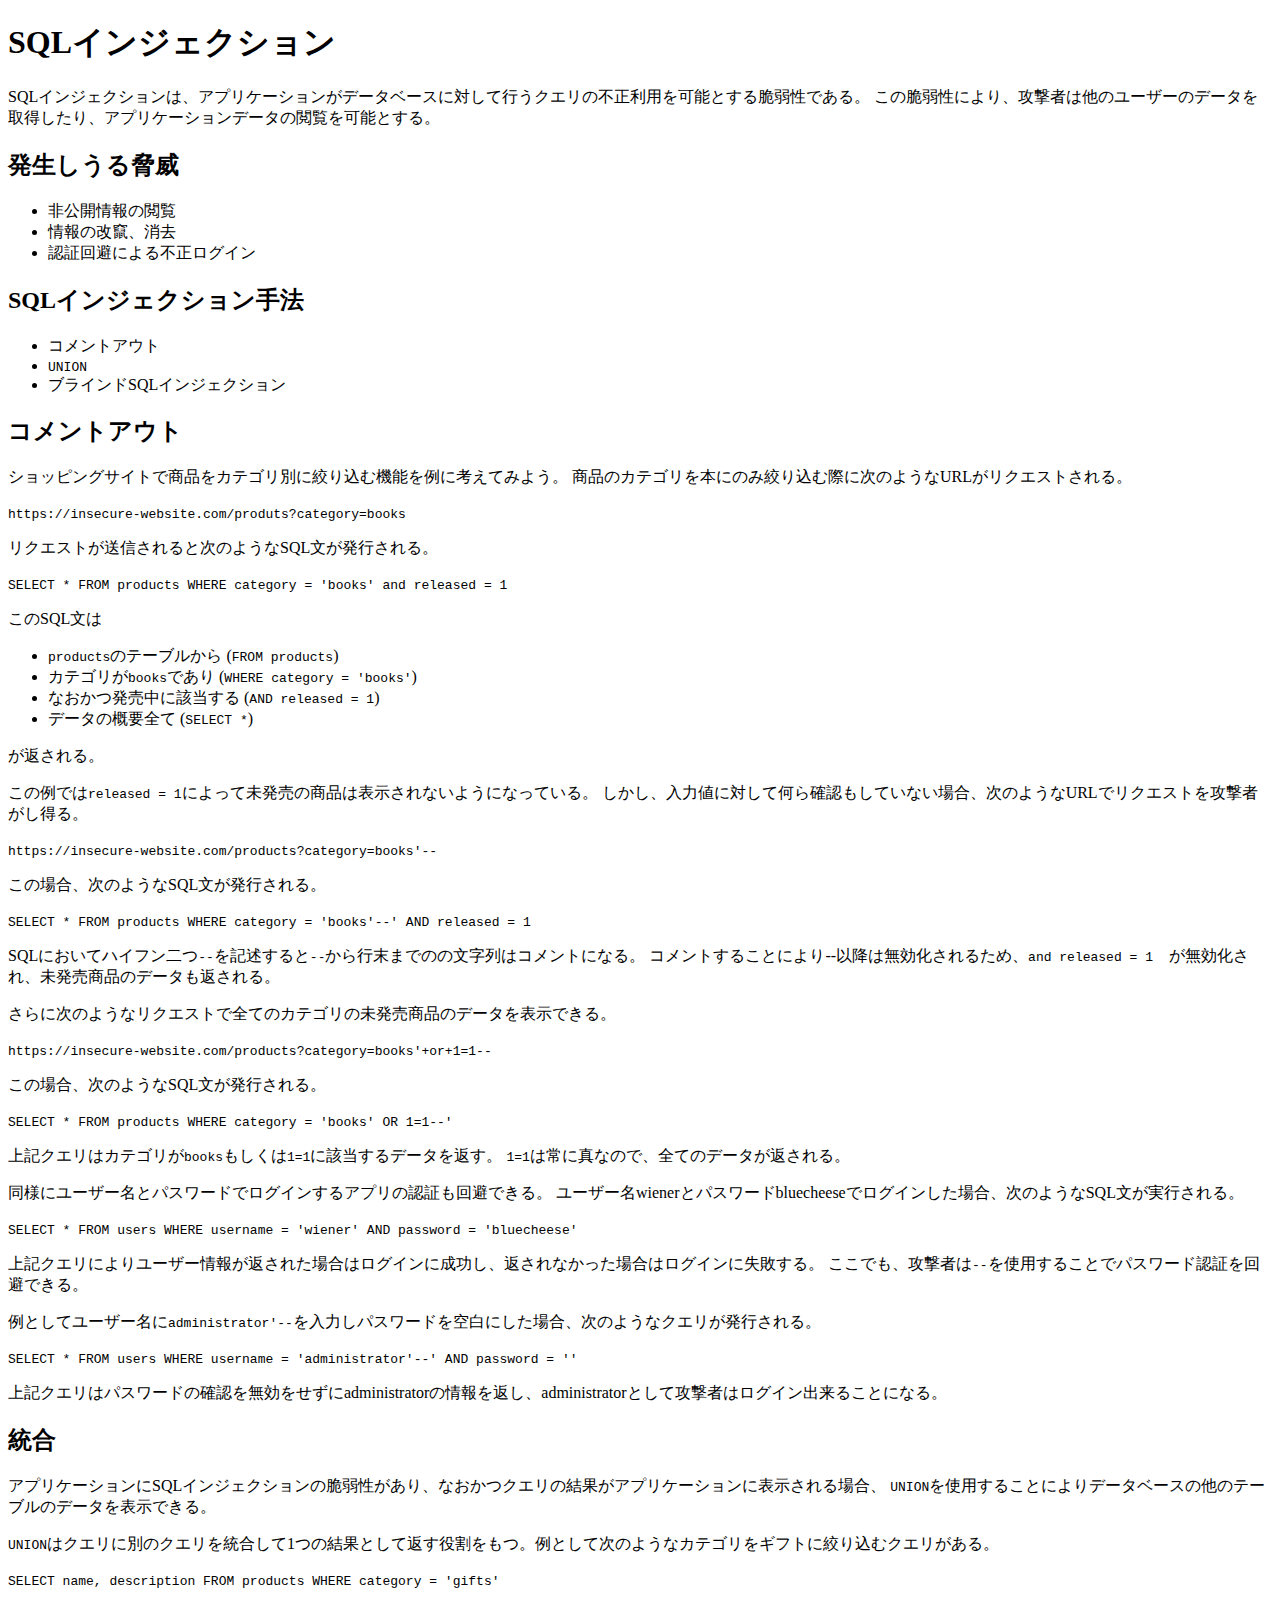
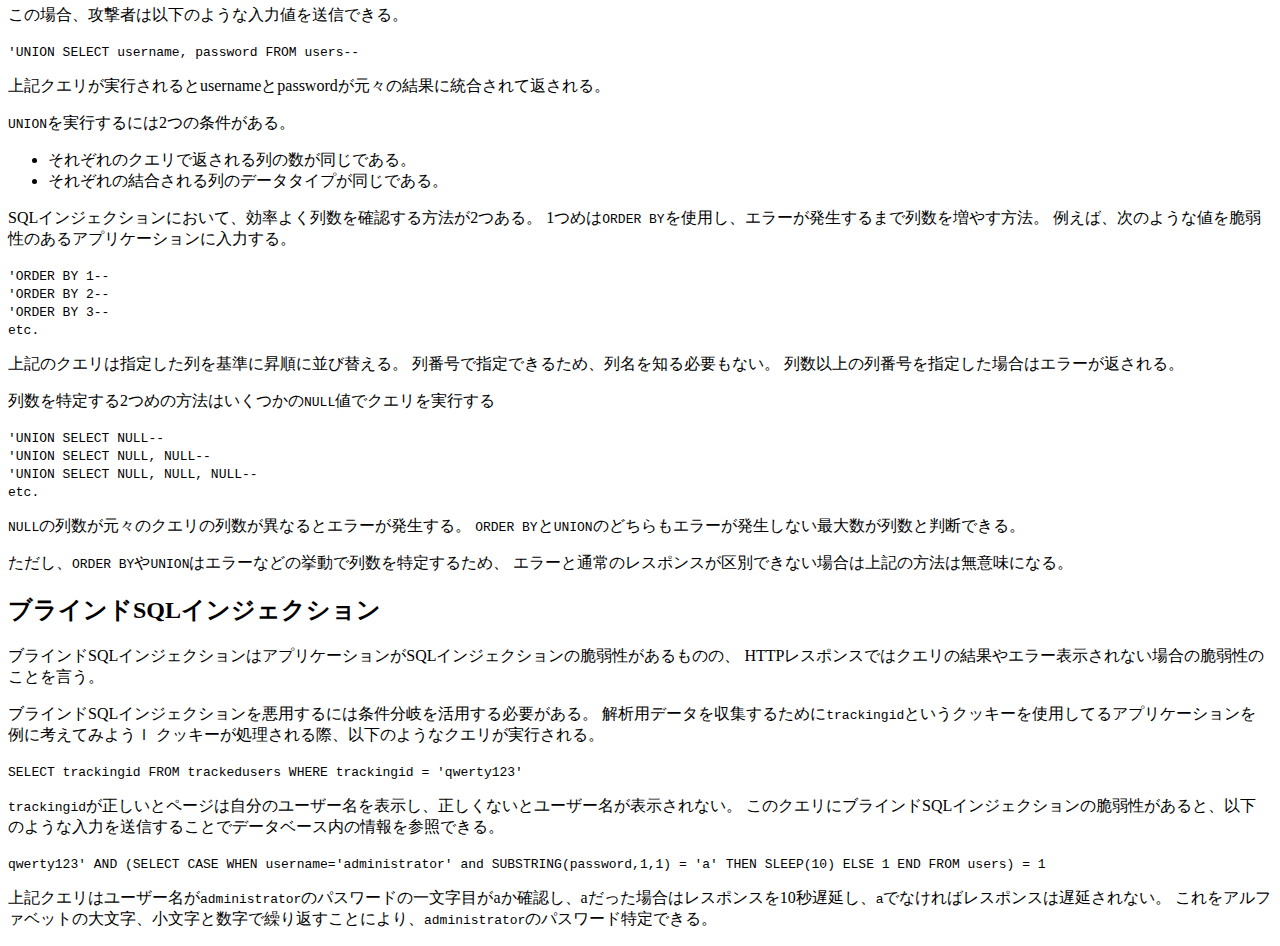
==== index.html @ 8b252470 "rename file" ====
<!DOCTYPE html>
<html>
  <head>
    <title>SQLインジェクション</title>
  </head>
  <body>
    
    <h1>SQLインジェクション</h1>
    <div class=retrieve>
      <p>
        SQLインジェクションは、アプリケーションがデータベースに対して行うクエリの不正利用を可能とする脆弱性である。
        この脆弱性により、攻撃者は他のユーザーのデータを取得したり、アプリケーションデータの閲覧を可能とする。
      </p>
      
      <h2>発生しうる脅威</h2>
      <ul>
        <li>非公開情報の閲覧</li>
        <li>情報の改竄、消去</li>
        <li>認証回避による不正ログイン</li>
      </ul>

      <h2>
        SQLインジェクション手法
      </h2>
      <ul>
        <li>コメントアウト</li>
        <li><code>UNION</code></li>
        <li>ブラインドSQLインジェクション</li>
      </ul>

      <h2>コメントアウト</h2>
      <p>
        ショッピングサイトで商品をカテゴリ別に絞り込む機能を例に考えてみよう。
        商品のカテゴリを本にのみ絞り込む際に次のようなURLがリクエストされる。
      </p>
      <p><code>https://insecure-website.com/produts?category=books</code></p>
      <p>
        リクエストが送信されると次のようなSQL文が発行される。
      </p>
      <p><code>SELECT * FROM products WHERE category = 'books' and released = 1</code></p>
      <p>
        このSQL文は
        <ul>
          <li><code>products</code>のテーブルから (<code>FROM products</code>)</li>
          <li>カテゴリが<code>books</code>であり (<code>WHERE category = 'books'</code>)</li>
          <li>なおかつ発売中に該当する (<code>AND released = 1</code>)</li>
          <li>データの概要全て (<code>SELECT *</code>)</li>
        </ul>
        が返される。
      </p>
      <p>
        この例では<code>released = 1</code>によって未発売の商品は表示されないようになっている。
        しかし、入力値に対して何ら確認もしていない場合、次のようなURLでリクエストを攻撃者がし得る。
      </p>
      <p><code>https://insecure-website.com/products?category=books'--</code></p>
      <p>
        この場合、次のようなSQL文が発行される。
      </p>
      <p><code>SELECT * FROM products WHERE category = 'books'--' AND released = 1</code></p>
      <p>
        SQLにおいてハイフン二つ<code>--</code>を記述すると<code>--</code>から行末までのの文字列はコメントになる。
        コメントすることにより--以降は無効化されるため、<code>and released = 1</code>　が無効化され、未発売商品のデータも返される。
      </p>
      <p>
        さらに次のようなリクエストで全てのカテゴリの未発売商品のデータを表示できる。
      </p>
      <p><code>https://insecure-website.com/products?category=books'+or+1=1--</code></p>
      <p>この場合、次のようなSQL文が発行される。</p>
      <p><code>SELECT * FROM products WHERE category = 'books' OR 1=1--'</code></p>
      <p>
        上記クエリはカテゴリが<code>books</code>もしくは<code>1=1</code>に該当するデータを返す。
        <code>1=1</code>は常に真なので、全てのデータが返される。
      </p>
    </div>
    <div class=subvert>
      <p>
        同様にユーザー名とパスワードでログインするアプリの認証も回避できる。
        ユーザー名wienerとパスワードbluecheeseでログインした場合、次のようなSQL文が実行される。
      </p>
      <p><code>SELECT * FROM users WHERE username = 'wiener' AND password = 'bluecheese'</code></p>
      <p>
        上記クエリによりユーザー情報が返された場合はログインに成功し、返されなかった場合はログインに失敗する。
        ここでも、攻撃者は<code>--</code>を使用することでパスワード認証を回避できる。
      </p>
      <p>
        例としてユーザー名に<code>administrator'--</code>を入力しパスワードを空白にした場合、次のようなクエリが発行される。
      </p>
      <p><code>SELECT * FROM users WHERE username = 'administrator'--' AND password = ''</code></p>
      <p>
        上記クエリはパスワードの確認を無効をせずにadministratorの情報を返し、administratorとして攻撃者はログイン出来ることになる。
      </p>
    </div>
    <div class=union>
      <h2>統合</h2>
      <p>
        アプリケーションにSQLインジェクションの脆弱性があり、なおかつクエリの結果がアプリケーションに表示される場合、
        <code>UNION</code>を使用することによりデータベースの他のテーブルのデータを表示できる。
      </p>
      <p>
        <code>UNION</code>はクエリに別のクエリを統合して1つの結果として返す役割をもつ。例として次のようなカテゴリをギフトに絞り込むクエリがある。
      </p>
      <p><code>SELECT name, description FROM products WHERE category = 'gifts'</code></p>
      <p>
        この場合、攻撃者は以下のような入力値を送信できる。
      </p>
      <p><code>'UNION SELECT username, password FROM users--</code></p>
      <p>
        上記クエリが実行されるとusernameとpasswordが元々の結果に統合されて返される。
      </p>
      <p>
        <code>UNION</code>を実行するには2つの条件がある。
        <ul>
          <li>それぞれのクエリで返される列の数が同じである。</li>
          <li>それぞれの結合される列のデータタイプが同じである。</li>
        </ul>
        SQLインジェクションにおいて、効率よく列数を確認する方法が2つある。
        1つめは<code>ORDER BY</code>を使用し、エラーが発生するまで列数を増やす方法。
        例えば、次のような値を脆弱性のあるアプリケーションに入力する。
      </p>
      <p>
        <code>'ORDER BY 1--</code>
        <br><code>'ORDER BY 2--</code>
        <br><code>'ORDER BY 3--</code>
        <br><code>etc.</code>
      </p>
      <p>
        上記のクエリは指定した列を基準に昇順に並び替える。
        列番号で指定できるため、列名を知る必要もない。
        列数以上の列番号を指定した場合はエラーが返される。
      </p>
      <p>
        列数を特定する2つめの方法はいくつかの<code>NULL</code>値でクエリを実行する
      </p>
      <p>
        <code>'UNION SELECT NULL--</code>
        <br><code>'UNION SELECT NULL, NULL--</code>
        <br><code>'UNION SELECT NULL, NULL, NULL--</code>
        <br><code>etc.</code>
      </p>
      <p>
        <code>NULL</code>の列数が元々のクエリの列数が異なるとエラーが発生する。
        <code>ORDER BY</code>と<code>UNION</code>のどちらもエラーが発生しない最大数が列数と判断できる。
      </p>
      <p>
        ただし、<code>ORDER BY</code>や<code>UNION</code>はエラーなどの挙動で列数を特定するため、
        エラーと通常のレスポンスが区別できない場合は上記の方法は無意味になる。
      </p>
    </div>
    <div class=blind>
      <h2>ブラインドSQLインジェクション</h2>
      <p>
        ブラインドSQLインジェクションはアプリケーションがSQLインジェクションの脆弱性があるものの、
        HTTPレスポンスではクエリの結果やエラー表示されない場合の脆弱性のことを言う。
      </p>
      <p>
        ブラインドSQLインジェクションを悪用するには条件分岐を活用する必要がある。
        解析用データを収集するために<code>trackingid</code>というクッキーを使用してるアプリケーションを例に考えてみようｌ
        クッキーが処理される際、以下のようなクエリが実行される。
      </p>
      <p><code>SELECT trackingid FROM trackedusers WHERE trackingid = 'qwerty123'</code></p>
      <p>
        <code>trackingid</code>が正しいとページは自分のユーザー名を表示し、正しくないとユーザー名が表示されない。
        このクエリにブラインドSQLインジェクションの脆弱性があると、以下のような入力を送信することでデータベース内の情報を参照できる。
      </p>
      <p><code>qwerty123' AND (SELECT CASE WHEN username='administrator' and SUBSTRING(password,1,1) = 'a' THEN SLEEP(10) ELSE 1 END FROM users) = 1</code></p>
      <p>
        上記クエリはユーザー名が<code>administrator</code>のパスワードの一文字目がaか確認し、aだった場合はレスポンスを10秒遅延し、<code>a</code>でなければレスポンスは遅延されない。
        これをアルファベットの大文字、小文字と数字で繰り返すことにより、<code>administrator</code>のパスワード特定できる。
      </p>
    </div>
  </body>
</html>
<!-- SQLインジェクション
SQLインジェクション早見表
    文字連結
    Oracle        'foo' || 'bar'
    Microsoft     'foo' + 'bar'
    PostgreSQL    'foo' || 'bar'
    MySQL         'foo' 'bar'
                  concat('foo','bar')

    文字列の切り取り
    Oracle        substr('foobar', 4, 2)
    Microsoft     substring('foobar', 4, 2)
    PostgreSQL    substring('foobar', 4, 2)
    MySQL         substring('foobar', 4, 2)

    コメント
    Oracle        --comment
    Microsoft     --comment
                  /*comment*/
    PostgreSQL    --comment
                  /*comment*/
    MySQL         #comment
                  -- comment
                  /*comment*/

    データベースバージョン
    Oracle        select banner from v$version
                  select version from v$instance
    Microsoft     select @@version
    PostgreSQL    select version()
    MySQL         select @@version

    データベース情報
    Oracle        select * from all_tables
                  select * from all_tab_columns where table_name = 'some-table-name'
    Microsoft     select * from information_schema.tables
                  select * from information_schema.columns where table_name = 'some-table-name'
    PostgreSQL    select * from information_schema.tables
                  select * from information_schema.columns where table_name = 'some-table-name'
    MySQL         select * from information_schema.tables
                  select * from information_schema.columns where table_name = 'some-table_name'

    条件分岐
    Oracle        select case when (some-condition) then to_char(1/0) else null end from dual
    Microsoft     select case when (some-condition) then 1/0 else null end
    PostgreSQL    select case when (some-condition) then cast(1/0 as text) else null end
    MySQL         select if(some-condition, (select table_name from information_schema.tables),'a')

    複数のクエリ
    Oracle        不可
    Microsoft     some-query-1; some-query-2
    PostgreSQL    some-query-1; some-query-2
    MySQL         some-query-1; some-query-2

    遅延
    Oracle        dbms_pipe.recieve_message(('a'),10)
    Microsoft     waitfor delay '0:0:10'
    PostgreSQL    select pg_sleep(10)
    MySQL         select sleep(10)

    条件遅延
    Oracle        select case when (some-condition) then 'a' || dbms_pipe.receive_message(('a'),10) else null end from dual
    Microsoft     if (some-condition) waitfor delay '0:0:10'
    PostgreSQL    select case when (some-condition) then pg_sleep(10) else pg_sleep(0) end
    MySQL         select if(some-condition,sleep(10),'a') -->
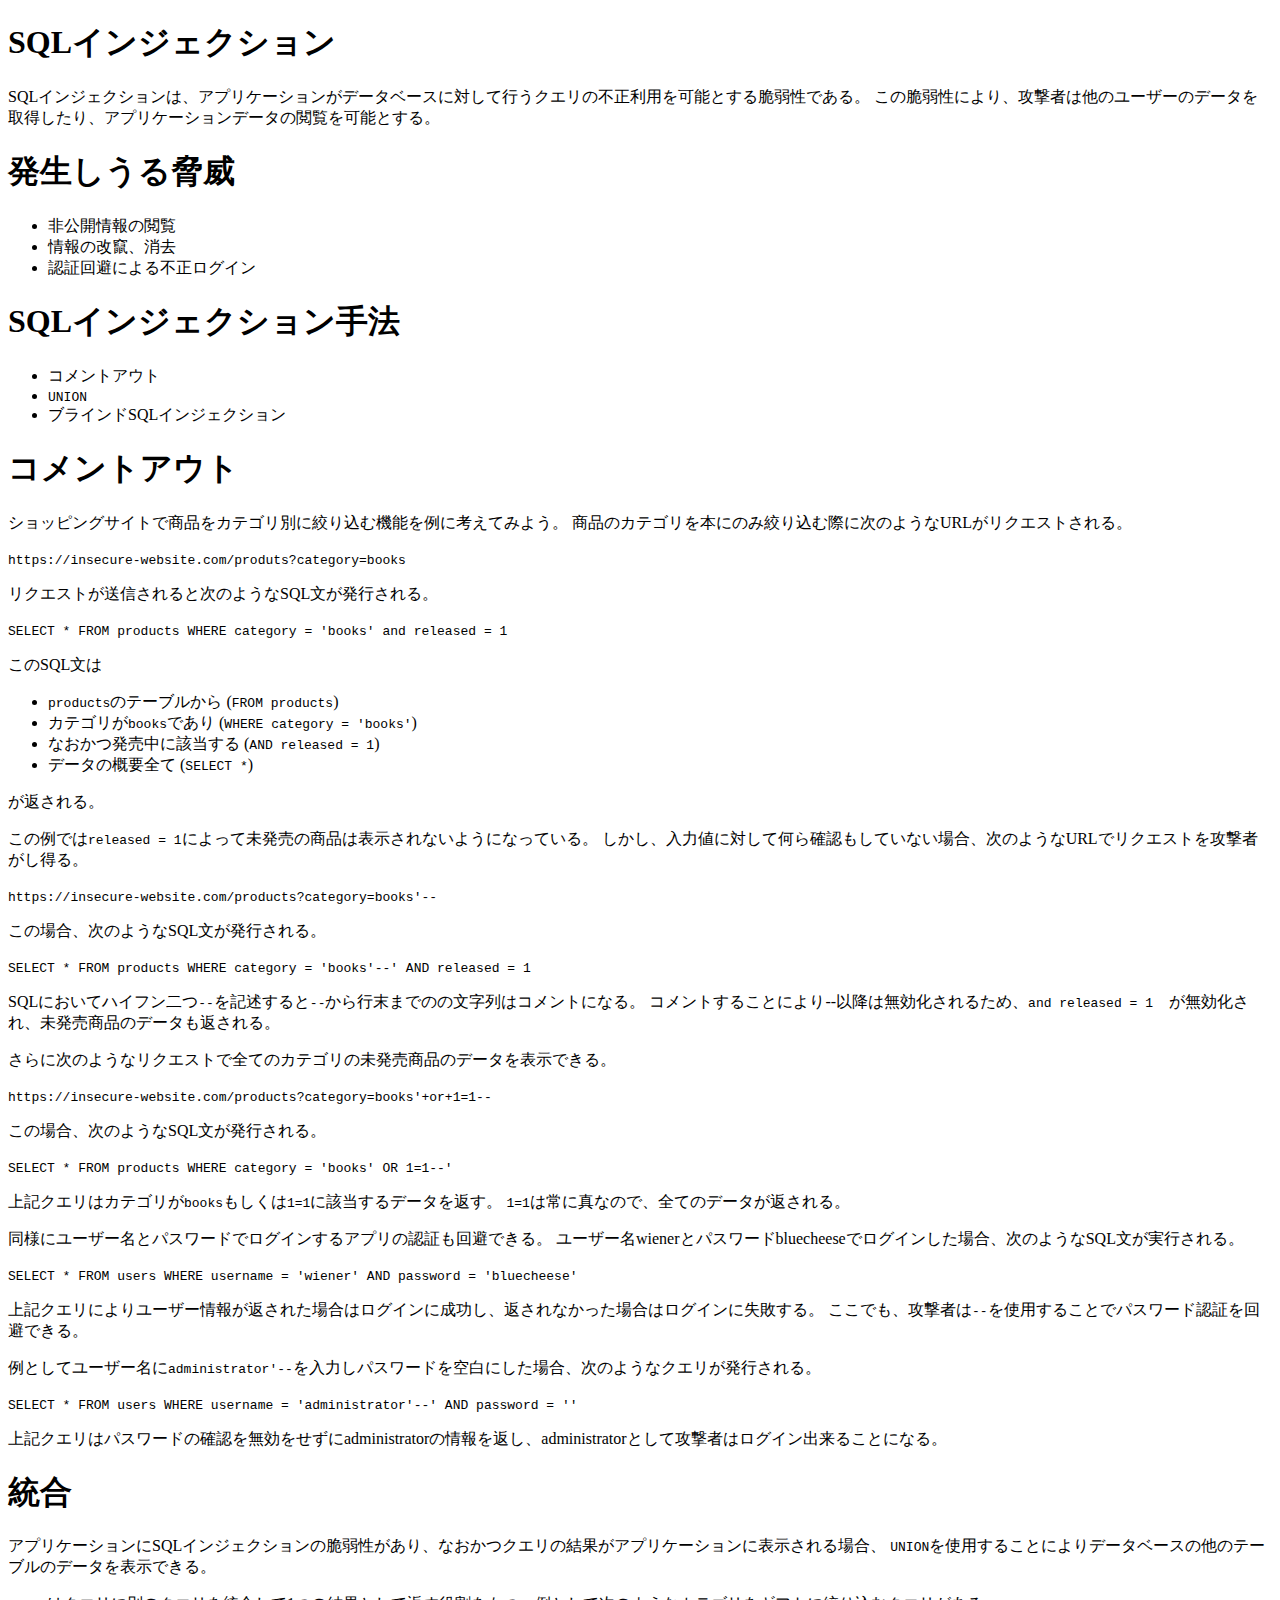
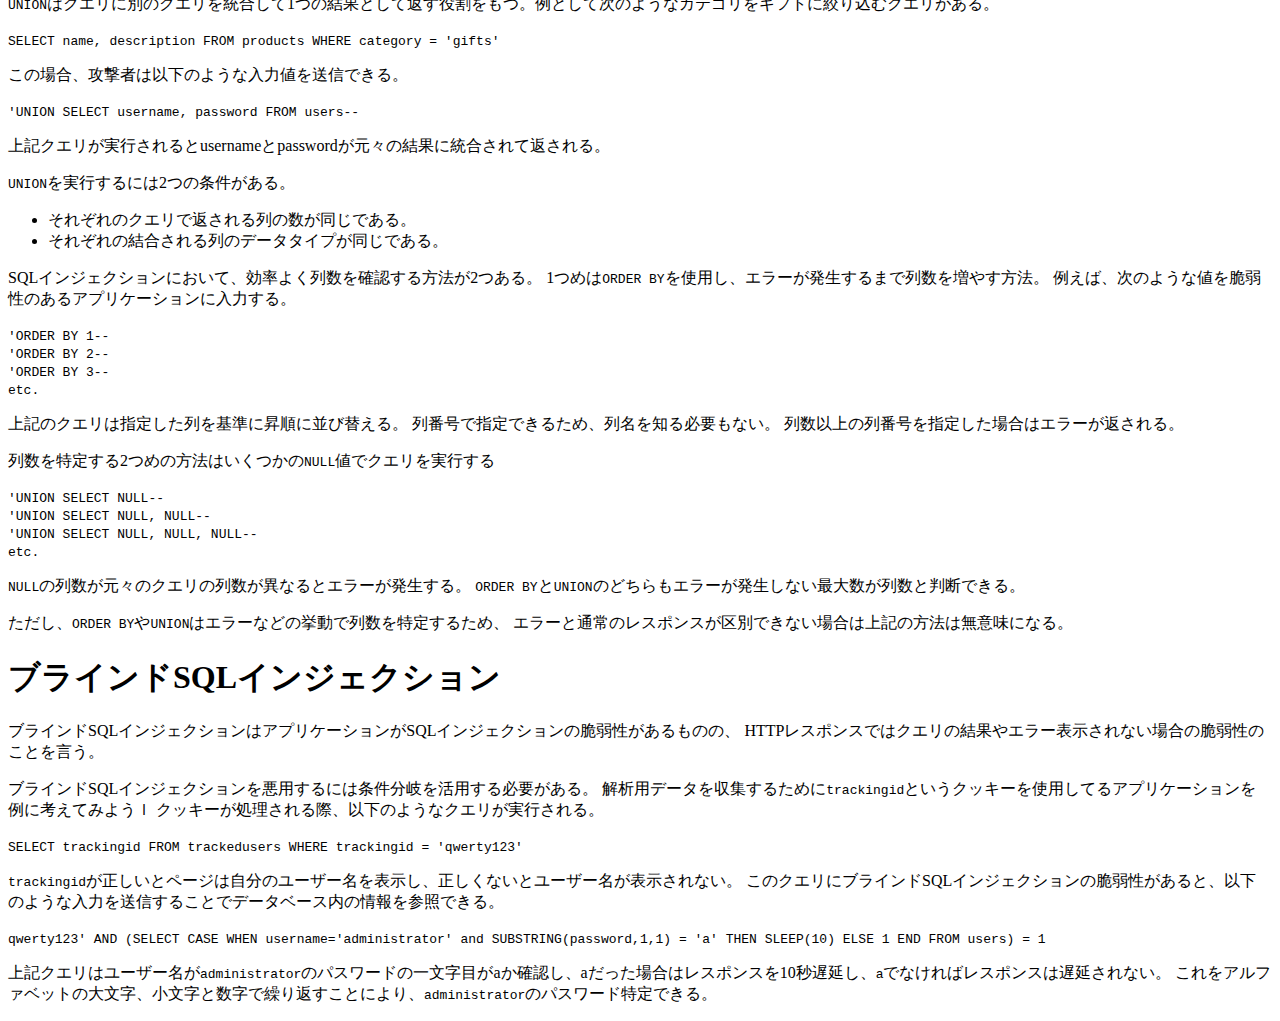
==== commit 45fa2f30: "header size changed" ====
--- a/index.html
+++ b/index.html
@@ -12,23 +12,23 @@
         この脆弱性により、攻撃者は他のユーザーのデータを取得したり、アプリケーションデータの閲覧を可能とする。
       </p>
       
-      <h2>発生しうる脅威</h2>
+      <h1>発生しうる脅威</h1>
       <ul>
         <li>非公開情報の閲覧</li>
         <li>情報の改竄、消去</li>
         <li>認証回避による不正ログイン</li>
       </ul>
 
-      <h2>
+      <h1>
         SQLインジェクション手法
-      </h2>
+      </h1>
       <ul>
         <li>コメントアウト</li>
         <li><code>UNION</code></li>
         <li>ブラインドSQLインジェクション</li>
       </ul>
 
-      <h2>コメントアウト</h2>
+      <h1>コメントアウト</h1>
       <p>
         ショッピングサイトで商品をカテゴリ別に絞り込む機能を例に考えてみよう。
         商品のカテゴリを本にのみ絞り込む際に次のようなURLがリクエストされる。
@@ -91,7 +91,7 @@
       </p>
     </div>
     <div class=union>
-      <h2>統合</h2>
+      <h1>統合</h1>
       <p>
         アプリケーションにSQLインジェクションの脆弱性があり、なおかつクエリの結果がアプリケーションに表示される場合、
         <code>UNION</code>を使用することによりデータベースの他のテーブルのデータを表示できる。
@@ -147,7 +147,7 @@
       </p>
     </div>
     <div class=blind>
-      <h2>ブラインドSQLインジェクション</h2>
+      <h1>ブラインドSQLインジェクション</h1>
       <p>
         ブラインドSQLインジェクションはアプリケーションがSQLインジェクションの脆弱性があるものの、
         HTTPレスポンスではクエリの結果やエラー表示されない場合の脆弱性のことを言う。
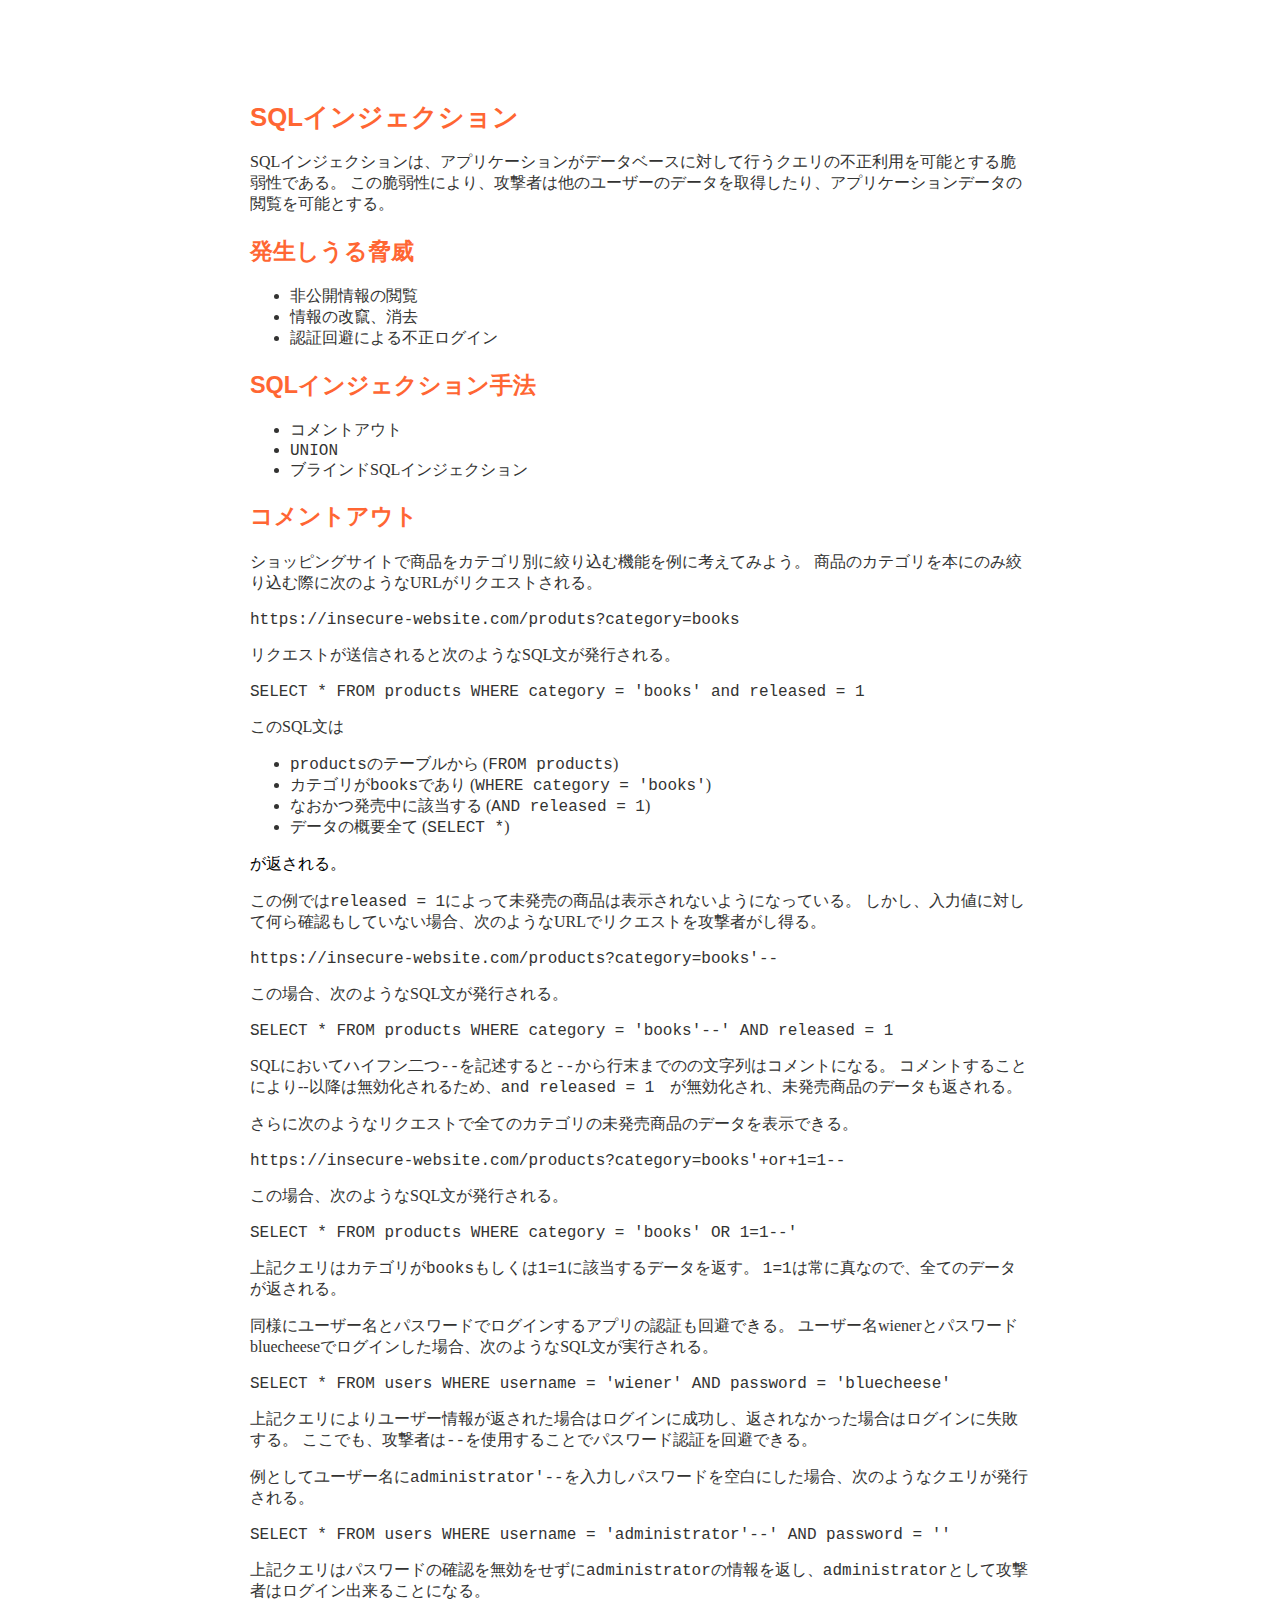
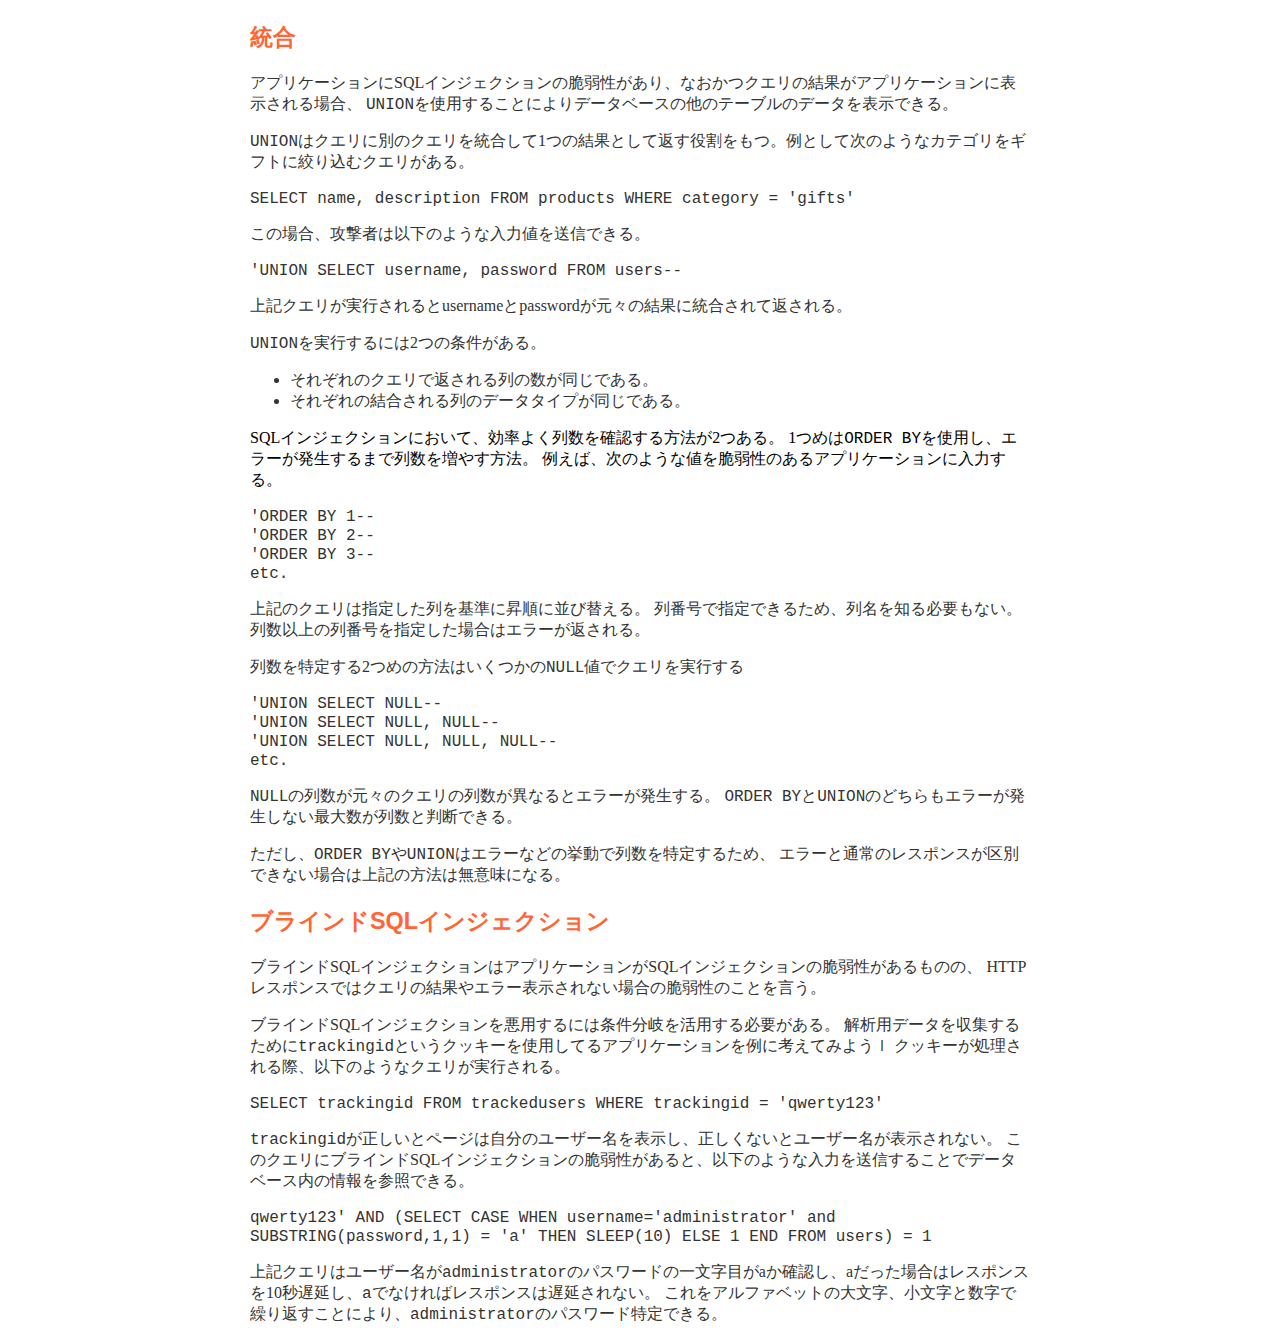
==== commit 2e042832: "header size changed" ====
--- a/index.html
+++ b/index.html
@@ -2,6 +2,7 @@
 <html>
   <head>
     <title>SQLインジェクション</title>
+    <link rel="stylesheet" href="style.css">
   </head>
   <body>
     
@@ -12,23 +13,23 @@
         この脆弱性により、攻撃者は他のユーザーのデータを取得したり、アプリケーションデータの閲覧を可能とする。
       </p>
       
-      <h1>発生しうる脅威</h1>
+      <h2>発生しうる脅威</h2>
       <ul>
         <li>非公開情報の閲覧</li>
         <li>情報の改竄、消去</li>
         <li>認証回避による不正ログイン</li>
       </ul>
 
-      <h1>
+      <h2>
         SQLインジェクション手法
-      </h1>
+      </h2>
       <ul>
         <li>コメントアウト</li>
         <li><code>UNION</code></li>
         <li>ブラインドSQLインジェクション</li>
       </ul>
 
-      <h1>コメントアウト</h1>
+      <h2>コメントアウト</h2>
       <p>
         ショッピングサイトで商品をカテゴリ別に絞り込む機能を例に考えてみよう。
         商品のカテゴリを本にのみ絞り込む際に次のようなURLがリクエストされる。
@@ -87,11 +88,11 @@
       </p>
       <p><code>SELECT * FROM users WHERE username = 'administrator'--' AND password = ''</code></p>
       <p>
-        上記クエリはパスワードの確認を無効をせずにadministratorの情報を返し、administratorとして攻撃者はログイン出来ることになる。
+        上記クエリはパスワードの確認を無効をせずに<code>administrator</code>の情報を返し、<code>administrator</code>として攻撃者はログイン出来ることになる。
       </p>
     </div>
     <div class=union>
-      <h1>統合</h1>
+      <h2>統合</h2>
       <p>
         アプリケーションにSQLインジェクションの脆弱性があり、なおかつクエリの結果がアプリケーションに表示される場合、
         <code>UNION</code>を使用することによりデータベースの他のテーブルのデータを表示できる。
@@ -147,7 +148,7 @@
       </p>
     </div>
     <div class=blind>
-      <h1>ブラインドSQLインジェクション</h1>
+      <h2>ブラインドSQLインジェクション</h2>
       <p>
         ブラインドSQLインジェクションはアプリケーションがSQLインジェクションの脆弱性があるものの、
         HTTPレスポンスではクエリの結果やエラー表示されない場合の脆弱性のことを言う。
--- a/style.css
+++ b/style.css
@@ -0,0 +1,25 @@
+body {
+    margin-top:100px;
+    margin-right: 250px;
+    margin-left: 250px;
+}
+h1 {
+    color: #f63;
+    font-family: Arial, Helvetica, sans-serif;
+    font-size: 25.7682px;
+}
+h2 {
+    color: #f63;
+    font-family: Arial, Helvetica, sans-serif;
+    font-size: 23.4256px;
+}
+p, ul {
+    color: #333332;
+    font-size: 16px;
+}
+code {
+    font-family: courier, monospace;
+}
+body {
+
+}